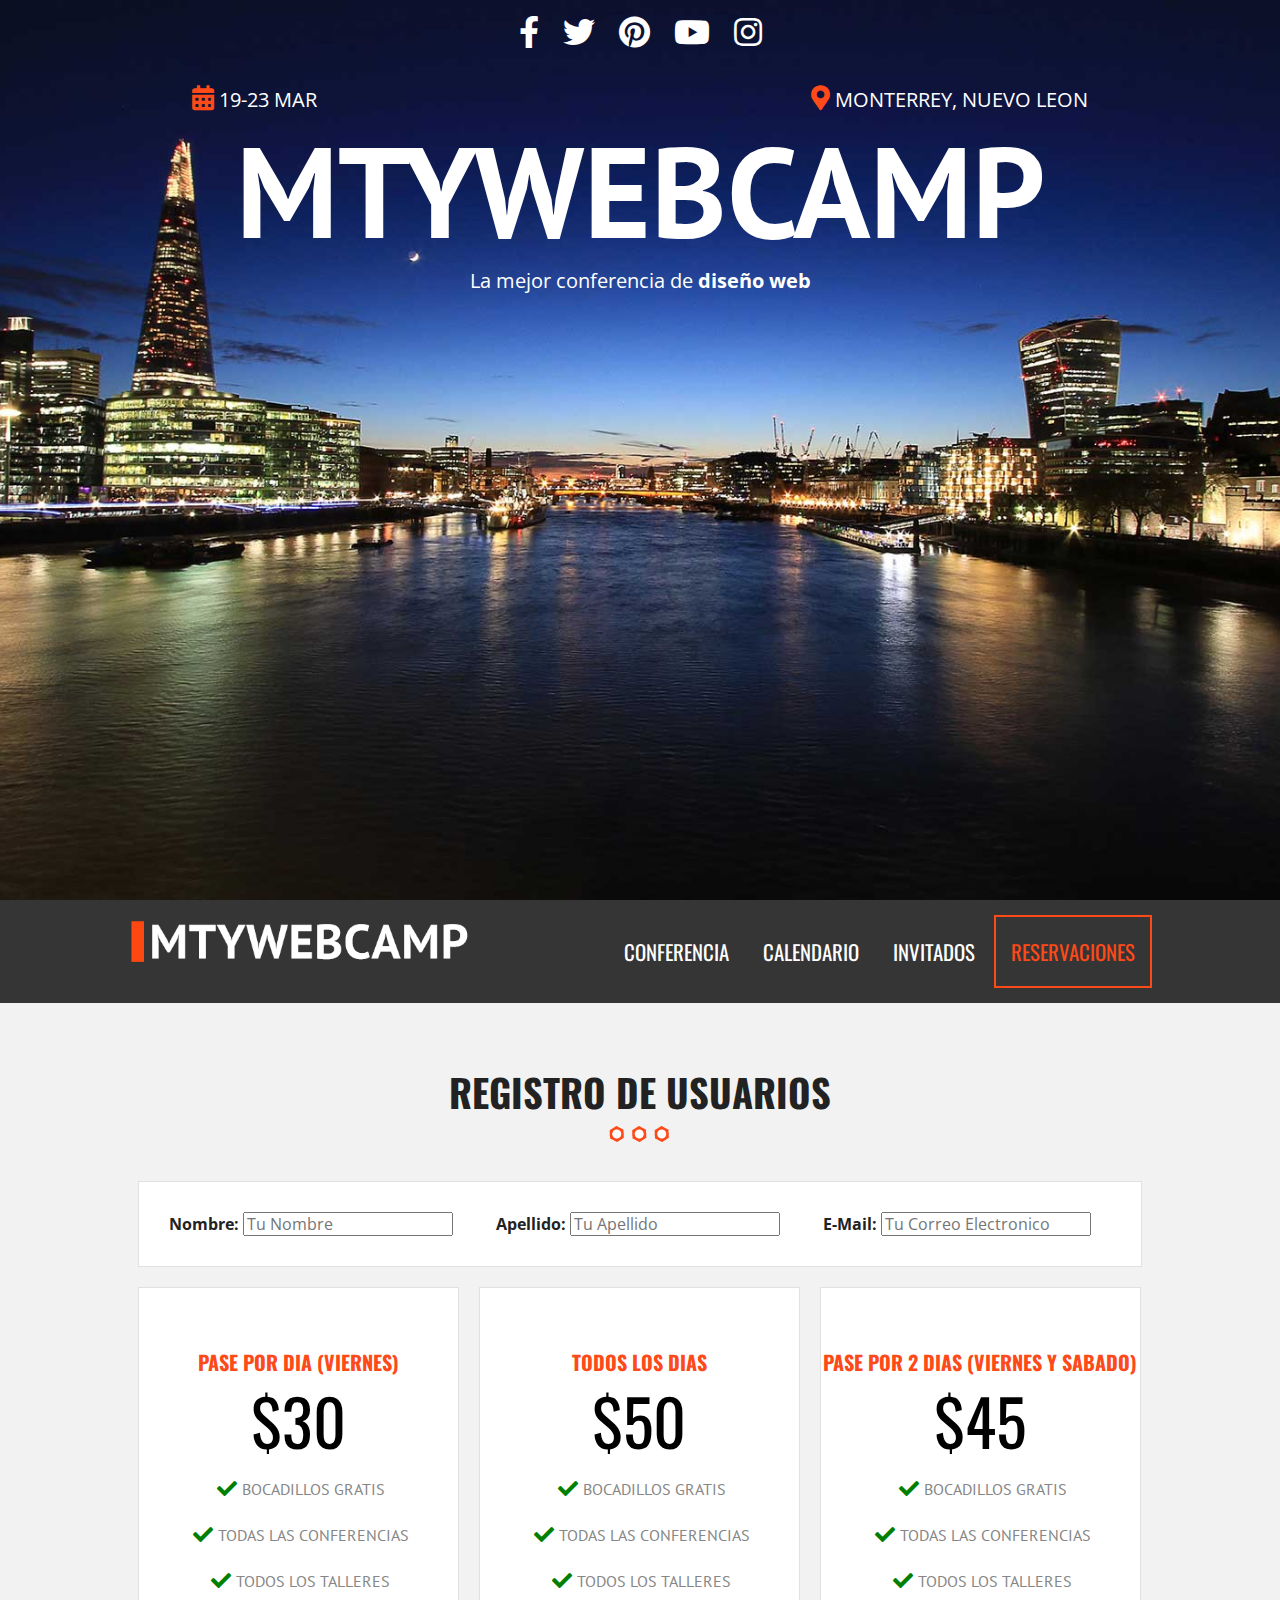
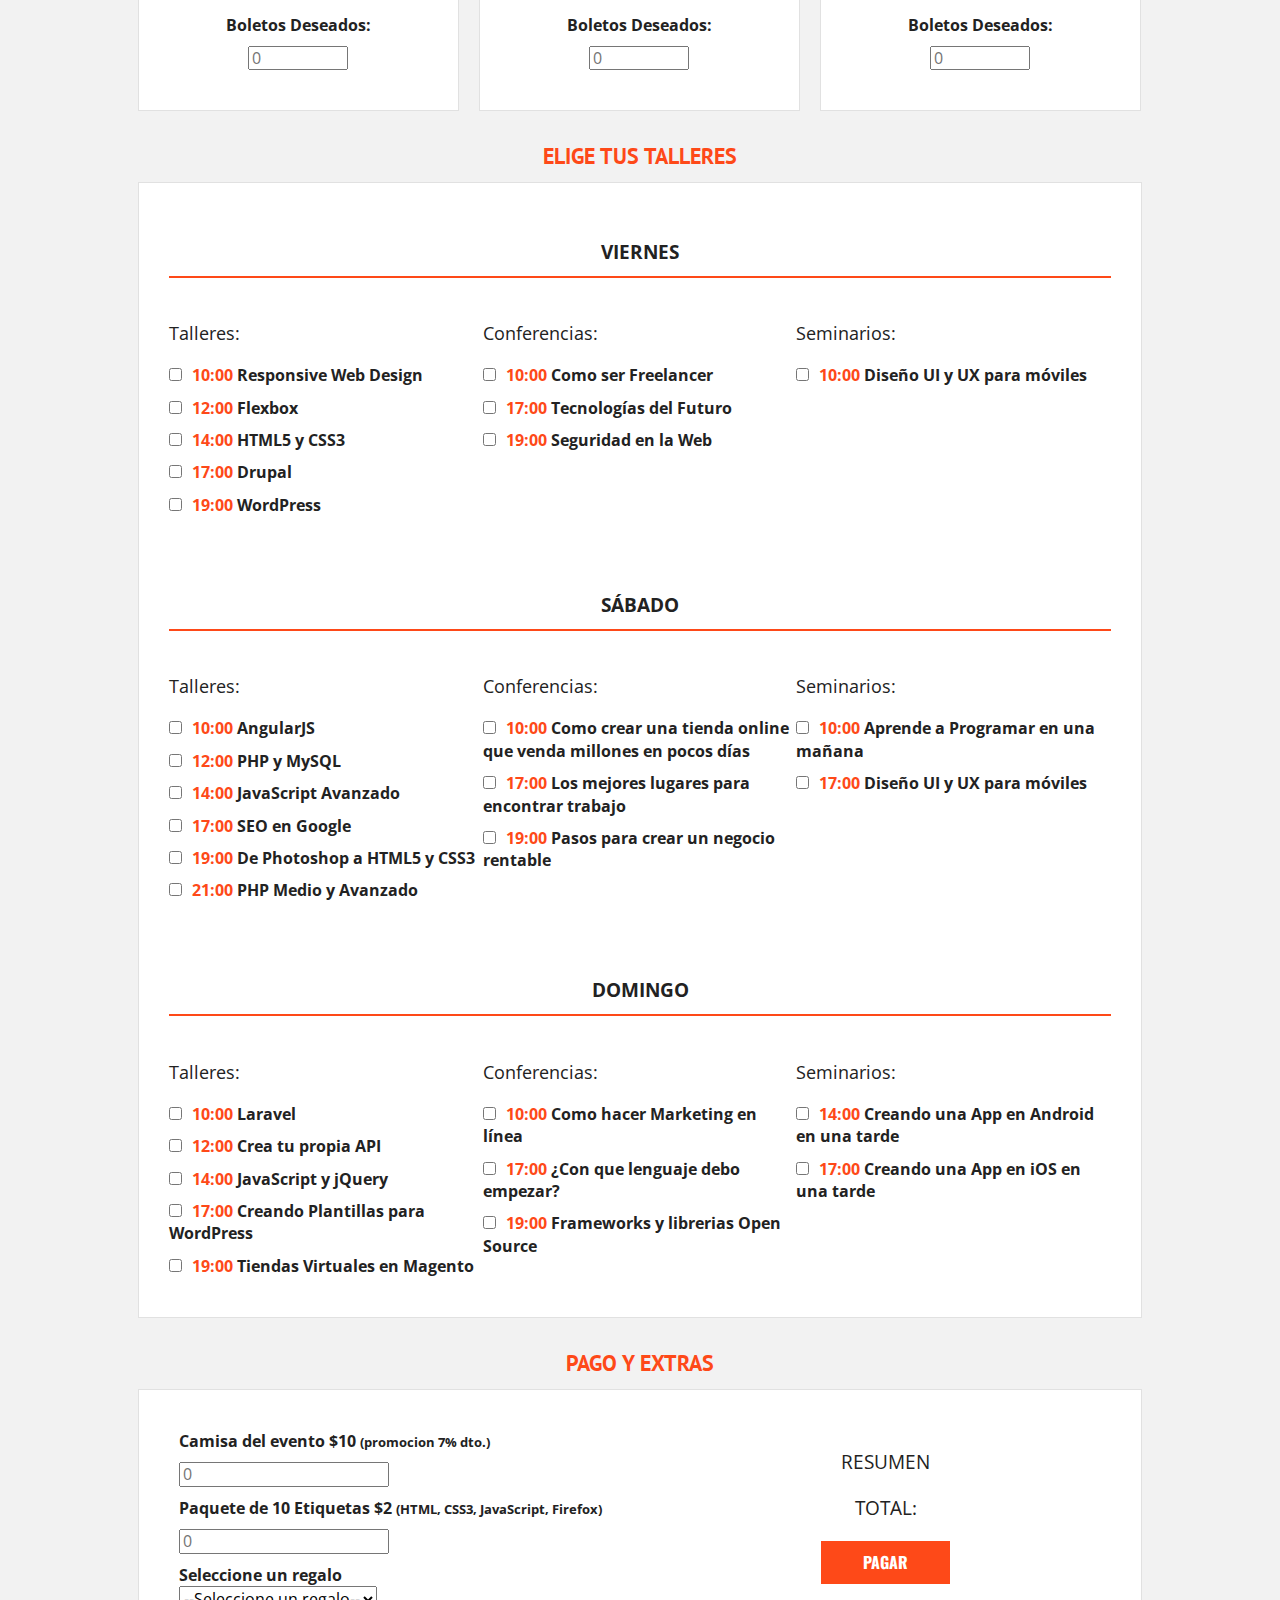
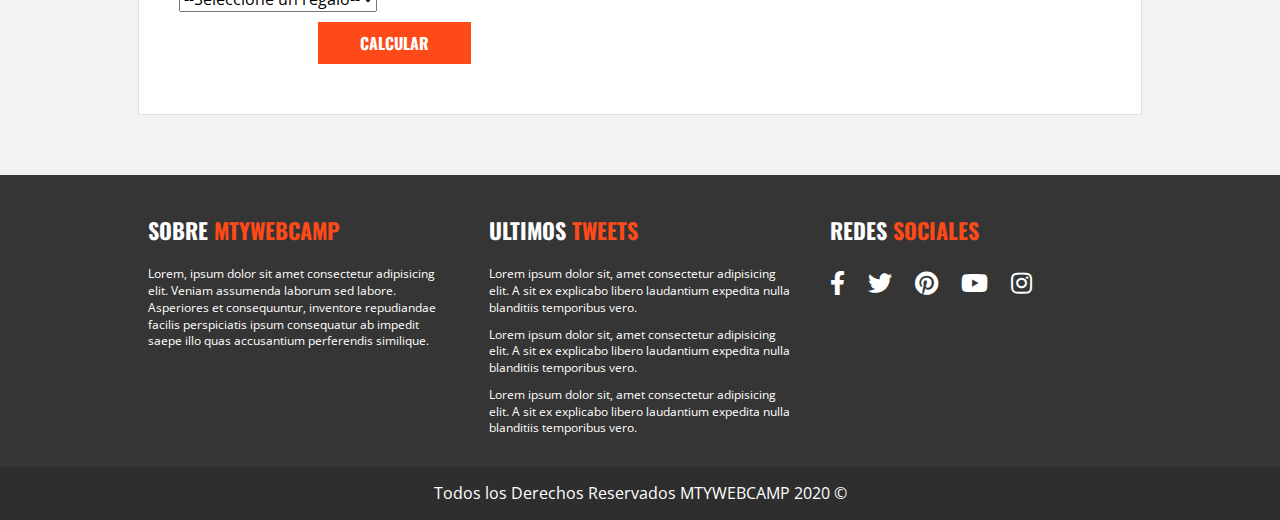
==== registro.html @ f9f2e6d6 "first commit" ====
<!DOCTYPE html>
<html class="no-js" lang="">
  <head>
    <meta charset="utf-8" />
    <title>MtyWebCamp</title>
    <meta name="description" content="" />
    <meta name="viewport" content="width=device-width, initial-scale=1" />

    <link rel="manifest" href="site.webmanifest" />
    <link rel="apple-touch-icon" href="icon.png" />
    <!-- Place favicon.ico in the root directory -->

    <link
      href="https://fonts.googleapis.com/css?family=Open+Sans|Oswald|PT+Sans&display=swap"
      rel="stylesheet"
    />
    <link rel="stylesheet" href="css/all.min.css" />
    <link rel="stylesheet" href="css/normalize.css" />
    <link rel="stylesheet" href="css/main.css" />

    <meta name="theme-color" content="#fafafa" />
  </head>

  <body>
    <!--[if IE]>
      <p class="browserupgrade">
        You are using an <strong>outdated</strong> browser. Please
        <a href="https://browsehappy.com/">upgrade your browser</a> to improve
        your experience and security.
      </p>
    <![endif]-->

    <!-- Add your site or application content here -->

    <header class="site-head">
      <div class="hero">
        <div class="contenido-head">
          <nav class="redes-sociales">
            <a href=""><i class="fab fa-facebook-f"></i></a>
            <a href=""><i class="fab fa-twitter"></i></a>
            <a href=""><i class="fab fa-pinterest"></i></a>
            <a href=""><i class="fab fa-youtube"></i></a>
            <a href=""><i class="fab fa-instagram"></i></a>
          </nav>

          <div class="info-event">
            <div class="clearfix">
              <p class="fecha"><i class="fas fa-calendar-alt"></i>19-23 Mar</p>
              <p class="ciudad">
                <i class="fas fa-map-marker-alt"></i>Monterrey, Nuevo Leon
              </p>
            </div>

            <h1 class="nombre-sitio">MtyWebCamp</h1>
            <p class="slogan">
              La mejor conferencia de <span>diseño web</span>
            </p>
          </div>
        </div>
      </div>
    </header>

    <div class="barra">
      <div class="contenedor clearfix">
        <div class="logo"><img src="img/logo.svg" alt="Logotipo" /></div>
        <div class="menu-movil">
          <span></span>
          <span></span>
          <span></span>
        </div>

        <nav class="nave-prin">
          <a href="#">Conferencia</a>
          <a href="#">Calendario</a>
          <a href="#">Invitados</a>
          <a href="registro.html">Reservaciones</a>
        </nav>
      </div>
    </div>

    <section class="seccion contenedor">
      <h2>Registro de Usuarios</h2>
      <form id="registro" class="registro">
        <div id="datos_usuario" class="registro caja clearfix">
          <div class="campo">
            <label for="nombre">Nombre:</label>
            <input
              type="text"
              id="nombre"
              name="nombre"
              placeholder="Tu Nombre"
            />
          </div>
          <div class="campo">
            <label for="apellido">Apellido:</label>
            <input
              type="text"
              id="apellido"
              name="apellido"
              placeholder="Tu Apellido"
            />
          </div>
          <div class="campo">
            <label for="email">E-Mail:</label>
            <input
              type="email"
              id="email"
              name="email"
              placeholder="Tu Correo Electronico"
            />
          </div>
        </div>

        <div id="paquetes" class="paquetes">
          <ul class="lista-precios clearfix">
            <li>
              <div class="tabla-precio">
                <h3>pase por dia (viernes)</h3>
                <p class="numero">$30</p>
                <ul>
                  <li>Bocadillos Gratis</li>
                  <li>Todas las Conferencias</li>
                  <li>todos los talleres</li>
                </ul>
                <div class="orden">
                  <label for="pase_dia">Boletos Deseados:</label>
                  <input
                    type="number"
                    min="0"
                    id="pase_dia"
                    size="3"
                    placeholder="0"
                  />
                </div>
              </div>
            </li>
            <li>
              <div class="tabla-precio">
                <h3>todos los dias</h3>
                <p class="numero">$50</p>
                <ul>
                  <li>Bocadillos Gratis</li>
                  <li>Todas las Conferencias</li>
                  <li>todos los talleres</li>
                </ul>
                <div class="orden">
                  <label for="pase_completo">Boletos Deseados:</label>
                  <input
                    type="number"
                    min="0"
                    id="pase_completo"
                    size="3"
                    placeholder="0"
                  />
                </div>
              </div>
            </li>
            <li>
              <div class="tabla-precio">
                <h3>pase por 2 dias (viernes y sabado)</h3>
                <p class="numero">$45</p>
                <ul>
                  <li>Bocadillos Gratis</li>
                  <li>Todas las Conferencias</li>
                  <li>todos los talleres</li>
                </ul>
                <div class="orden">
                  <label for="pase_dosdias">Boletos Deseados:</label>
                  <input
                    type="number"
                    min="0"
                    id="pase_dosdias"
                    size="3"
                    placeholder="0"
                  />
                </div>
              </div>
            </li>
          </ul>
        </div>
        <div id="eventos" class="eventos clearfix">
          <h3>Elige tus talleres</h3>
          <div class="caja">
            <div id="viernes" class="contenido-dia clearfix">
              <h4>Viernes</h4>
              <div>
                <p>Talleres:</p>
                <label
                  ><input
                    type="checkbox"
                    name="registro[]"
                    id="taller_01"
                    value="taller_01"
                  /><time>10:00</time> Responsive Web Design</label
                >
                <label
                  ><input
                    type="checkbox"
                    name="registro[]"
                    id="taller_02"
                    value="taller_02"
                  /><time>12:00</time> Flexbox</label
                >
                <label
                  ><input
                    type="checkbox"
                    name="registro[]"
                    id="taller_03"
                    value="taller_03"
                  /><time>14:00</time> HTML5 y CSS3</label
                >
                <label
                  ><input
                    type="checkbox"
                    name="registro[]"
                    id="taller_04"
                    value="taller_04"
                  /><time>17:00</time> Drupal</label
                >
                <label
                  ><input
                    type="checkbox"
                    name="registro[]"
                    id="taller_05"
                    value="taller_05"
                  /><time>19:00</time> WordPress</label
                >
              </div>
              <div>
                <p>Conferencias:</p>
                <label
                  ><input
                    type="checkbox"
                    name="registro[]"
                    id="conf_01"
                    value="conf_01"
                  /><time>10:00</time> Como ser Freelancer</label
                >
                <label
                  ><input
                    type="checkbox"
                    name="registro[]"
                    id="conf_02"
                    value="conf_02"
                  /><time>17:00</time> Tecnologías del Futuro</label
                >
                <label
                  ><input
                    type="checkbox"
                    name="registro[]"
                    id="conf_03"
                    value="conf_03"
                  /><time>19:00</time> Seguridad en la Web</label
                >
              </div>
              <div>
                <p>Seminarios:</p>
                <label
                  ><input
                    type="checkbox"
                    name="registro[]"
                    id="sem_01"
                    value="sem_01"
                  /><time>10:00</time> Diseño UI y UX para móviles</label
                >
              </div>
            </div>
            <!--#viernes-->
            <div id="sabado" class="contenido-dia clearfix">
              <h4>Sábado</h4>
              <div>
                <p>Talleres:</p>
                <label
                  ><input
                    type="checkbox"
                    name="registro[]"
                    id="taller_06"
                    value="taller_06"
                  /><time>10:00</time> AngularJS</label
                >
                <label
                  ><input
                    type="checkbox"
                    name="registro[]"
                    id="taller_07"
                    value="taller_07"
                  /><time>12:00</time> PHP y MySQL</label
                >
                <label
                  ><input
                    type="checkbox"
                    name="registro[]"
                    id="taller_08"
                    value="taller_08"
                  /><time>14:00</time> JavaScript Avanzado</label
                >
                <label
                  ><input
                    type="checkbox"
                    name="registro[]"
                    id="taller_09"
                    value="taller_09"
                  /><time>17:00</time> SEO en Google</label
                >
                <label
                  ><input
                    type="checkbox"
                    name="registro[]"
                    id="taller_10"
                    value="taller_10"
                  /><time>19:00</time> De Photoshop a HTML5 y CSS3</label
                >
                <label
                  ><input
                    type="checkbox"
                    name="registro[]"
                    id="taller_11"
                    value="taller_11"
                  /><time>21:00</time> PHP Medio y Avanzado</label
                >
              </div>
              <div>
                <p>Conferencias:</p>
                <label
                  ><input
                    type="checkbox"
                    name="registro[]"
                    id="conf_04"
                    value="conf_04"
                  /><time>10:00</time> Como crear una tienda online que venda
                  millones en pocos días</label
                >
                <label
                  ><input
                    type="checkbox"
                    name="registro[]"
                    id="conf_05"
                    value="conf_05"
                  /><time>17:00</time> Los mejores lugares para encontrar
                  trabajo</label
                >
                <label
                  ><input
                    type="checkbox"
                    name="registro[]"
                    id="conf_06"
                    value="conf_06"
                  /><time>19:00</time> Pasos para crear un negocio
                  rentable</label
                >
              </div>
              <div>
                <p>Seminarios:</p>
                <label
                  ><input
                    type="checkbox"
                    name="registro[]"
                    id="sem_02"
                    value="sem_02"
                  /><time>10:00</time> Aprende a Programar en una mañana</label
                >
                <label
                  ><input
                    type="checkbox"
                    name="registro[]"
                    id="sem_03"
                    value="sem_03"
                  /><time>17:00</time> Diseño UI y UX para móviles</label
                >
              </div>
            </div>
            <!--#sabado-->
            <div id="domingo" class="contenido-dia clearfix">
              <h4>Domingo</h4>
              <div>
                <p>Talleres:</p>
                <label
                  ><input
                    type="checkbox"
                    name="registro[]"
                    id="taller_12"
                    value="taller_12"
                  /><time>10:00</time> Laravel</label
                >
                <label
                  ><input
                    type="checkbox"
                    name="registro[]"
                    id="taller_13"
                    value="taller_13"
                  /><time>12:00</time> Crea tu propia API</label
                >
                <label
                  ><input
                    type="checkbox"
                    name="registro[]"
                    id="taller_14"
                    value="taller_14"
                  /><time>14:00</time> JavaScript y jQuery</label
                >
                <label
                  ><input
                    type="checkbox"
                    name="registro[]"
                    id="taller_15"
                    value="taller_15"
                  /><time>17:00</time> Creando Plantillas para WordPress</label
                >
                <label
                  ><input
                    type="checkbox"
                    name="registro[]"
                    id="taller_16"
                    value="taller_16"
                  /><time>19:00</time> Tiendas Virtuales en Magento</label
                >
              </div>
              <div>
                <p>Conferencias:</p>
                <label
                  ><input
                    type="checkbox"
                    name="registro[]"
                    id="conf_07"
                    value="conf_07"
                  /><time>10:00</time> Como hacer Marketing en línea</label
                >
                <label
                  ><input
                    type="checkbox"
                    name="registro[]"
                    id="conf_08"
                    value="conf_08"
                  /><time>17:00</time> ¿Con que lenguaje debo empezar?</label
                >
                <label
                  ><input
                    type="checkbox"
                    name="registro[]"
                    id="conf_09"
                    value="conf_09"
                  /><time>19:00</time> Frameworks y librerias Open Source</label
                >
              </div>
              <div>
                <p>Seminarios:</p>
                <label
                  ><input
                    type="checkbox"
                    name="registro[]"
                    id="sem_04"
                    value="sem_04"
                  /><time>14:00</time> Creando una App en Android en una
                  tarde</label
                >
                <label
                  ><input
                    type="checkbox"
                    name="registro[]"
                    id="sem_05"
                    value="sem_05"
                  /><time>17:00</time> Creando una App en iOS en una
                  tarde</label
                >
              </div>
            </div>
            <!--#domingo-->
          </div>
          <!--.caja-->
        </div>
        <!--#eventos-->

        <div class="resumen clearfix" id="resumen">
          <h3>Pago y Extras</h3>
          <div class="caja clearfix">
            <div class="extras">
              <div class="orden">
                <label for="camisa_evento">
                  Camisa del evento $10 <small>(promocion 7% dto.)</small>
                </label>
                <input
                  type="number"
                  min="0"
                  id="camisa_evento"
                  size="3"
                  placeholder="0"
                />
              </div>
              <div class="orden">
                <label for="etiquetas">
                  Paquete de 10 Etiquetas $2
                  <small>(HTML, CSS3, JavaScript, Firefox)</small>
                </label>
                <input
                  type="number"
                  min="0"
                  id="etiquetas"
                  size="3"
                  placeholder="0"
                />
              </div>
              <div class="orden">
                <label for="regalo">
                  Seleccione un regalo
                </label>
                <br />
                <select id="regalo" required>
                  <option value="" disabled="" selected=""
                    >--Seleccione un regalo--</option
                  >
                  <option value="eti">Etiquetas</option>
                  <option value="pul">Pulsera</option>
                  <option value="plu">Plumas</option>
                </select>
              </div>

              <input
                type="submit"
                id="calcular"
                class="boton"
                value="Calcular"
              />
            </div>

            <div class="total">
              <p>Resumen</p>
              <div id="lista-productos"></div>

              <p>Total:</p>
              <div id="suma-total"></div>

              <input
                type="submit"
                id="btnRegistro"
                class="boton"
                value="Pagar"
              />
            </div>
          </div>
        </div>
      </form>
    </section>

    <footer class="site-foot">
      <div class="contenedor clearfix">
        <div class="foot-info">
          <h3>Sobre <span>MtyWebCamp</span></h3>
          <p>
            Lorem, ipsum dolor sit amet consectetur adipisicing elit. Veniam
            assumenda laborum sed labore. Asperiores et consequuntur, inventore
            repudiandae facilis perspiciatis ipsum consequatur ab impedit saepe
            illo quas accusantium perferendis similique.
          </p>
        </div>
        <div class="ultimos-tweets">
          <h3>ultimos <span>tweets</span></h3>
          <ul>
            <li>
              Lorem ipsum dolor sit, amet consectetur adipisicing elit. A sit ex
              explicabo libero laudantium expedita nulla blanditiis temporibus
              vero.
            </li>
            <li>
              Lorem ipsum dolor sit, amet consectetur adipisicing elit. A sit ex
              explicabo libero laudantium expedita nulla blanditiis temporibus
              vero.
            </li>
            <li>
              Lorem ipsum dolor sit, amet consectetur adipisicing elit. A sit ex
              explicabo libero laudantium expedita nulla blanditiis temporibus
              vero.
            </li>
          </ul>
        </div>
        <div class="menu">
          <h3>redes <span>sociales</span></h3>
          <nav class="redes-sociales">
            <a href=""><i class="fab fa-facebook-f"></i></a>
            <a href=""><i class="fab fa-twitter"></i></a>
            <a href=""><i class="fab fa-pinterest"></i></a>
            <a href=""><i class="fab fa-youtube"></i></a>
            <a href=""><i class="fab fa-instagram"></i></a>
          </nav>
        </div>
      </div>
      <p class="copy">Todos los Derechos Reservados MTYWEBCAMP 2020 &copy;</p>
    </footer>

    <script src="js/vendor/modernizr-3.8.0.min.js"></script>
    <script
      src="https://code.jquery.com/jquery-3.4.1.min.js"
      integrity="sha256-CSXorXvZcTkaix6Yvo6HppcZGetbYMGWSFlBw8HfCJo="
      crossorigin="anonymous"
    ></script>
    <script>
      window.jQuery ||
        document.write(
          '<script src="js/vendor/jquery-3.4.1.min.js"><\/script>'
        );
    </script>
    <script src="js/plugins.js"></script>
    <script src="js/main.js"></script>

    <!-- Google Analytics: change UA-XXXXX-Y to be your site's ID. -->
    <script>
      window.ga = function() {
        ga.q.push(arguments);
      };
      ga.q = [];
      ga.l = +new Date();
      ga("create", "UA-XXXXX-Y", "auto");
      ga("set", "transport", "beacon");
      ga("send", "pageview");
    </script>
    <script src="https://www.google-analytics.com/analytics.js" async></script>
  </body>
</html>
---- css/main.css ----
/*! HTML5 Boilerplate v7.3.0 | MIT License | https://html5boilerplate.com/ */

/* main.css 2.0.0 | MIT License | https://github.com/h5bp/main.css#readme */
/*
 * What follows is the result of much research on cross-browser styling.
 * Credit left inline and big thanks to Nicolas Gallagher, Jonathan Neal,
 * Kroc Camen, and the H5BP dev community and team.
 */

/* ==========================================================================
   Base styles: opinionated defaults
   ========================================================================== */

html {
  color: #222;
  font-size: 1em;
  line-height: 1.4;
}

/*
 * Remove text-shadow in selection highlight:
 * https://twitter.com/miketaylr/status/12228805301
 *
 * Vendor-prefixed and regular ::selection selectors cannot be combined:
 * https://stackoverflow.com/a/16982510/7133471
 *
 * Customize the background color to match your design.
 */

::-moz-selection {
  background: #b3d4fc;
  text-shadow: none;
}

::selection {
  background: #b3d4fc;
  text-shadow: none;
}

/*
 * A better looking default horizontal rule
 */

hr {
  display: block;
  height: 1px;
  border: 0;
  border-top: 1px solid #ccc;
  margin: 1em 0;
  padding: 0;
}

/*
 * Remove the gap between audio, canvas, iframes,
 * images, videos and the bottom of their containers:
 * https://github.com/h5bp/html5-boilerplate/issues/440
 */

audio,
canvas,
iframe,
img,
svg,
video {
  vertical-align: middle;
}

/*
 * Remove default fieldset styles.
 */

fieldset {
  border: 0;
  margin: 0;
  padding: 0;
}

/*
 * Allow only vertical resizing of textareas.
 */

textarea {
  resize: vertical;
}

/* ==========================================================================
   Browser Upgrade Prompt
   ========================================================================== */

.browserupgrade {
  margin: 0.2em 0;
  background: #ccc;
  color: #000;
  padding: 0.2em 0;
}

/* ==========================================================================
   Author's custom styles
   ========================================================================== */

html {
  box-sizing: border-box;
}
*,
*:before,
*:after {
  box-sizing: inherit;
}

body {
  background-color: #f2f2f2;
  font-family: "Open Sans", sans-serif;
}

h2 {
  font-family: "Oswald", sans-serif;
  font-size: 2.4em;
  text-transform: uppercase;
  text-align: center;
}

h2::after {
  content: "";
  margin: 0 auto;
  background-image: url(../img/separador.png);
  height: 30px;
  width: 100px;
  display: block;
}

h3 {
  font-size: 22px;
  color: #fe4918;
  font-family: "PT Sans", sans-serif;
  margin: 0;
}

ul {
  margin: 0;
  padding: 0;
  list-style: none;
}

.boton {
  background-color: #fe4918;
  padding: 10px 40px;
  color: white;
  text-decoration: none;
  text-transform: uppercase;
  font-weight: bold;
  font-family: "Oswald", sans-serif;
  margin-top: 10px;
  display: inline-block;
  transition: background-color 0.3s ease;
  border: 2px solid #fe4918;
}

.boton.hollow,
.boton.hollow:hover {
  background-color: white;
  color: #fe4918;
}

.boton.transparente {
  background-color: transparent;
  border-color: white;
}

.boton:hover {
  background-color: #e33000;
}

.float-right {
  float: right;
}

img {
  max-width: 100%;
}

@media (min-width: 1250px) {
  video {
    max-width: 100%;
  }
}

.contenedor {
  width: 98%;
  margin: 0 auto;
}

@media (min-width: 480px) {
  .contenedor {
    width: 95%;
  }
}

@media (min-width: 768px) {
  .contenedor {
    width: 90%;
  }
}

@media (min-width: 992px) {
  .contenedor {
    width: 80%;
  }
}

.seccion {
  padding: 30px 0;
}

.seccion p {
  font-size: 18px;
  text-align: center;
}

/*Header*/

.hero {
  background-image: url(../img/encabezado.jpg);
  height: 100vh;
  background-size: cover;
  background-position: center center;
}

.contenido-head {
  padding-top: 15px;
}

@media (min-width: 768px) {
  .contenido-head {
    padding-top: 10px;
  }
}

.redes-sociales {
  text-align: center;
  padding-bottom: 15px;
}

@media (min-width: 768px) {
  .redes-sociales {
    padding-bottom: 0;
  }
}

.redes-sociales a {
  color: white;
  font-size: 2em;
  margin-right: 20px;
}

.redes-sociales a:last-of-type {
  margin-right: 0px;
}

.info-event {
  text-align: center;
  color: white;
  margin-left: 5px;
  margin-right: 5px;
}

@media (min-width: 768px) {
  .info-event {
    width: 70%;
    margin: 0 auto;
    margin-top: 30px;
  }
}

.info-event p {
  margin: 0;
  display: inline;
  font-size: 20px;
  text-transform: uppercase;
}

.info-event p i {
  color: #fe4918;
  font-size: 25px;
  padding-right: 5px;
}

@media (max-width: 768px) {
  .info-event p {
    font-size: 15px;
  }

  .info-event p i {
    font-size: 20px;
  }
}

.fecha {
  float: left;
}

.ciudad {
  float: right;
  text-align: right;
}

.nombre-sitio {
  font-size: 10vw;
  font-family: "PT Sans", sans-serif;
  text-transform: uppercase;
  line-height: 1.2;
}

@media (min-width: 768px) {
  .nombre-sitio {
    margin: 0;
  }
}

.slogan {
  text-transform: none !important;
}

.slogan span {
  font-weight: bold;
}

/*Barra*/

.barra {
  background-color: #353535;
  padding: 15px 0;
}

.logo {
  width: 80%;
  float: left;
}

@media (min-width: 768px) {
  .logo {
    width: 33.3%;
  }
}

.nave-prin {
  display: none;
}

.nave-prin a {
  font-family: "Oswald", sans-serif;
  color: white;
  font-size: 1.3em;
  text-transform: uppercase;
  text-decoration: none;
  transition: background-color 0.3s ease;
}

@media (max-width: 768px) {
  .nave-prin a {
    width: 100%;
    display: block;
    text-align: center;
  }
}

.nave-prin a:hover {
  background-color: #fe4918;
}

.nave-prin a:last-of-type {
  border: 2px solid #fe4918;
  color: #fe4918;
}

.nave-prin a:last-of-type:hover {
  background-color: white;
}

@media (min-width: 768px) {
  .nave-prin a {
    display: inline-block;
    padding: 20px 15px;
  }
}

@media (min-width: 768px) {
  .nave-prin {
    width: 66.6%;
    float: right;
    text-align: right;
    display: block;
  }
}

.menu-movil {
  width: 60px;
  display: block;
  float: right;
  text-align: right;
  margin-top: 12px;
}

.menu-movil:hover {
  cursor: pointer;
}

@media (min-width: 768px) {
  .menu-movil {
    display: none;
  }
}

.menu-movil span {
  height: 8px;
  margin-bottom: 6px;
  background-color: white;
  display: block;
}

/*Programa*/

.programa {
  position: relative;
}

.contenedor-video {
  max-width: 100%;
  overflow-x: hidden;
}

.contenido-prog {
  position: absolute;
  top: 0;
  left: 0;
  height: 100%;
  width: 100%;
}

.prog-event {
  background-color: rgba(255, 255, 255, 0.8);
  padding: 15px;
  margin-top: 20px;
}

@media (min-width: 768px) {
  .prog-event {
    width: 60%;
  }
}

@media (min-width: 992px) {
  .prog-event {
    width: 40%;
  }
}

.menu-prog {
  width: 100%;
  border-bottom: 1px solid #fe4918;
  padding-bottom: 10px;
}

@media (min-width: 768px) {
  .menu-prog {
    display: table;
  }
}

.menu-prog a {
  display: block;
  text-align: center;
  color: black;
  text-decoration: none;
  font-family: "Oswald", sans-serif;
  margin-bottom: 10px;
  font-size: 1.2em;
}

@media (min-width: 768px) {
  .menu-prog a {
    display: table-cell;
  }
}

.menu-prog a i,
.detalle-event p i {
  color: #fe4918;
  padding-right: 5px;
  font-size: 18px;
}

.detalle-event {
  margin-top: 20px;
  border-bottom: 1px solid black;
  padding: 0 15px;
}

.detalle-event:last-of-type {
  border-bottom: none;
}

.detalle-event p {
  margin-bottom: 15px;
  font-size: 18px;
}

/*Invitados*/

.lista-invi li {
  padding: 10px;
  float: left;
}

@media (min-width: 480px) {
  .lista-invi li {
    width: 50%;
  }
}

@media (min-width: 768px) {
  .lista-invi li {
    width: 33.3%;
  }
}

.invi {
  position: relative;
  overflow: hidden;
}

.invi img {
  filter: gray;
  -webkit-filter: grayscale(1);
  -webkit-transition: all 0.5s ease-in-out;
}

.invi img:hover {
  -webkit-filter: none;
  -webkit-transform: scale(1.1);
}

.invi p {
  position: absolute;
  bottom: 0;
  left: 0;
  padding: 15px 10px;
  margin: 0;
  background-color: rgba(0, 0, 0, 0.55);
  width: 100%;
  text-align: left;
  text-transform: uppercase;
  font-family: "Oswald", sans-serif;
  font-size: 20px;
  color: #fe4918;
  transition: all 0.5s ease-in-out;
}

.invi:hover p {
  bottom: -80px;
  opacity: 0;
}

/*Contador*/

.parallax::before {
  width: 100%;
  height: 100%;
  position: absolute;
  top: 0;
  left: 0;
  background: repeat;
  background-size: cover;
  background-position: center center;
  background-attachment: fixed;
  -webkit-filter: brightness(0.8);
  filter: brightness(0.8);
}

.contador {
  position: relative;
  height: auto;
}

.contador::before {
  background-image: url(../img/bg-resumen.jpg);
  content: "";
}

.resumen-event {
  position: relative;
  padding: 120px 0;
}

.resumen-event li {
  width: 50%;
  float: left;
  text-align: center;
  color: white;
  text-transform: uppercase;
  font-family: "Oswald", sans-serif;
  font-size: 24pz;
}

@media (min-width: 768px) {
  .resumen-event li {
    width: 25%;
  }
}

.numero {
  font-size: 4em !important;
  display: block;
  margin: 0 0 10px 0;
  color: #fe4918;
  font-family: "Oswald", sans-serif;
}

/*Precios*/

.lista-precios > li {
  padding: 10px;
}

@media (min-width: 768px) {
  .lista-precios > li {
    float: left;
    width: 33.3%;
  }
}

.tabla-precio {
  border: 1px solid #e1e1e1;
  background-color: white;
  padding: 40px 0;
  text-align: center;
  transition: all 0.3s ease;
}

.tabla-precio:hover {
  transform: scale(1.1);
  border-color: #fe4918;
  box-shadow: 0px 0px 50px #666;
}

.tabla-precio ul li {
  font-family: "PT Sans", sans-serif;
  font-size: 16px;
  margin-bottom: 20px;
  text-transform: uppercase;
  color: #868686;
  line-height: 26px;
}

.tabla-precio ul li:before {
  font-family: "Font Awesome 5 Free";
  font-weight: 900;
  display: inline-block;
  vertical-align: top;
  padding: 0 5px;
  font-size: 20px;
  color: green;
  -webkit-font-smoothing: antialiased;
  content: "\f00c";
}

.tabla-precio h3 {
  font-family: "Oswald", sans-serif;
  font-size: 20px;
  text-transform: uppercase;
}

.tabla-precio p.numero {
  color: black;
  margin-top: 20px 0;
}

/*Mapa*/

.mapa {
  height: 380px;
  background-color: #fe4918;
}

/*Testimoniales*/

.testimoniales {
  padding-bottom: 20px;
}

.testimonial {
  padding: 5px;
}

@media (min-width: 768px) {
  .testimonial {
    float: left;
    width: 33.3%;
  }
}

blockquote {
  background-color: white;
  border: 1px solid #e1e1e1;
  position: relative;
  margin: 0 0 10px 0;
  padding-bottom: 20px;
}

blockquote p {
  text-align: justify !important;
  font-size: 16px !important;
  font-family: "PT Sans", sans-serif;
  padding: 0 20px 0 65px;
}

blockquote p::before {
  content: "\201c";
  position: absolute;
  left: 13px;
  top: 3px;
  font-size: 8rem;
  margin: 0;
  padding: 0;
  color: #fe4918;
  line-height: 1;
}

.info-testimonial {
  padding: 0;
}

.info-testimonial img {
  float: left;
  width: 20%;
  border-radius: 50%;
  margin-left: 20px;
}

.info-testimonial cite {
  text-align: left;
  color: #fe4918;
  text-transform: uppercase;
  font-size: 12px;
  padding-top: 20px;
  width: 66.6%;
  float: right;
  font-weight: bold;
  font-style: normal;
}

.info-testimonial cite span {
  color: black;
  display: block;
  text-transform: none;
  margin-top: 3px;
}

/*Newsletter*/

.news {
  position: relative;
  height: auto;
}

.news::before {
  background-image: url(../img/bg-newsletter.jpg);
  content: "";
}

.contenido {
  padding: 100px 0;
  color: white;
  text-align: center;
  position: relative;
}

.contenido p {
  font-size: 1.2em;
  text-transform: lowercase;
}

.contenido h3 {
  color: white;
  text-transform: uppercase;
  font-size: 7vw;
  font-family: "PT Sans", sans-serif;
}

/*Cuenta Regresiva*/

.cuenta-reg ul li {
  text-transform: uppercase;
  font-family: "Oswald", sans-serif;
  font-size: 16px;
  text-align: center;
}

@media (min-width: 768px) {
  .cuenta-reg ul li {
    width: 25%;
    float: left;
  }
}

/**/

.site-foot {
  background-color: #353535;
  padding-top: 40px;
  margin-top: 20px;
}

footer .contenedor > div {
  color: white;
  padding: 0px 20px;
  font-size: 12px;
}

@media (min-width: 768px) {
  footer .contenedor > div {
    width: 33.3%;
    float: left;
  }
}

footer h3 {
  color: white;
  text-transform: uppercase;
  font-family: "Oswald", sans-serif;
  margin-bottom: 20px;
}

footer h3 span {
  color: #fe4918;
}

footer .ultimos-tweets li {
  margin-bottom: 10px;
}

footer nav.redes-sociales {
  text-align: left;
}

.copy {
  background-color: #2e2e2e;
  color: white;
  padding: 15px 0;
  margin: 20px 0 0 0;
  text-align: center;
}

/*Paginas Internas*/
/*Registro*/

.registro h3 {
  text-align: center;
  text-transform: uppercase;
  margin: 20px 0 0 0;
}

.registro label {
  margin-bottom: 5px;
  font-weight: bold;
}

h4 {
  text-align: center;
  text-transform: uppercase;
  border-bottom: 2px solid #fe4918;
  padding-bottom: 10px;
  font-size: 1.2em;
}

.caja {
  background-color: white;
  border: 1px solid #e1e1e1;
  padding: 10px;
  margin: 10px;
}

.campo {
  padding: 20px;
}

@media (min-width: 768px) {
  .campo {
    float: left;
    width: 33.3%;
  }
}

.tabla-precio:hover {
  transform: none;
  box-shadow: none;
}

.tabla-precio input {
  clear: both;
  width: 100px;
  margin: 10px auto 0 auto;
  display: block;
}

.contenido-dia {
  padding: 20px;
  /*display: none;*/
}

@media (min-width: 768px) {
  .contenido-dia > div {
    float: left;
    width: 33.3%;
  }
}

.contenido-dia > div p {
  text-align: left;
}

.contenido-dia > div label {
  display: block;
  margin-bottom: 10px;
}

.contenido-dia > div input {
  margin-right: 10px;
}

.contenido-dia > div label time {
  color: #fe4918;
  font-weight: bold;
}

/*Resumen de Registro*/

div.resumen p {
  font-size: 1.2em;
  text-transform: uppercase;
}

div.resumen div.extras {
  float: left;
  width: 50%;
  padding: 30px;
}

div.extras div.orden {
  text-align: left;
  margin-bottom: 10px;
}

div.extras div.orden input {
  margin: 10px 0 0 0;
}

div.resumen .total {
  float: right;
  width: 50%;
  padding: 30px;
}

div.resumen input  {
  display: block;
  margin: 10px auto;
}

/* ==========================================================================
   Helper classes
   ========================================================================== */

/*
 * Hide visually and from screen readers
 */

.hidden {
  display: none !important;
}

/*
* Hide only visually, but have it available for screen readers:
* https://snook.ca/archives/html_and_css/hiding-content-for-accessibility
*
* 1. For long content, line feeds are not interpreted as spaces and small width
*    causes content to wrap 1 word per line:
*    https://medium.com/@jessebeach/beware-smushed-off-screen-accessible-text-5952a4c2cbfe
*/

.sr-only {
  border: 0;
  clip: rect(0, 0, 0, 0);
  height: 1px;
  margin: -1px;
  overflow: hidden;
  padding: 0;
  position: absolute;
  white-space: nowrap;
  width: 1px;
  /* 1 */
}

/*
* Extends the .sr-only class to allow the element
* to be focusable when navigated to via the keyboard:
* https://www.drupal.org/node/897638
*/

.sr-only.focusable:active,
.sr-only.focusable:focus {
  clip: auto;
  height: auto;
  margin: 0;
  overflow: visible;
  position: static;
  white-space: inherit;
  width: auto;
}

/*
* Hide visually and from screen readers, but maintain layout
*/

.invisible {
  visibility: hidden;
}

/*
* Clearfix: contain floats
*
* For modern browsers
* 1. The space content is one way to avoid an Opera bug when the
*    `contenteditable` attribute is included anywhere else in the document.
*    Otherwise it causes space to appear at the top and bottom of elements
*    that receive the `clearfix` class.
* 2. The use of `table` rather than `block` is only necessary if using
*    `:before` to contain the top-margins of child elements.
*/

.clearfix:before,
.clearfix:after {
  content: " ";
  /* 1 */
  display: table;
  /* 2 */
}

.clearfix:after {
  clear: both;
}

/* ==========================================================================
   EXAMPLE Media Queries for Responsive Design.
   These examples override the primary ('mobile first') styles.
   Modify as content requires.
   ========================================================================== */

@media only screen and (min-width: 35em) {
  /* Style adjustments for viewports that meet the condition */
}

@media print,
  (-webkit-min-device-pixel-ratio: 1.25),
  (min-resolution: 1.25dppx),
  (min-resolution: 120dpi) {
  /* Style adjustments for high resolution devices */
}

/* ==========================================================================
   Print styles.
   Inlined to avoid the additional HTTP request:
   https://www.phpied.com/delay-loading-your-print-css/
   ========================================================================== */

@media print {
  *,
  *:before,
  *:after {
    background: transparent !important;
    color: #000 !important;
    /* Black prints faster */
    box-shadow: none !important;
    text-shadow: none !important;
  }
  a,
  a:visited {
    text-decoration: underline;
  }
  a[href]:after {
    content: " (" attr(href) ")";
  }
  abbr[title]:after {
    content: " (" attr(title) ")";
  }
  /*
     * Don't show links that are fragment identifiers,
     * or use the `javascript:` pseudo protocol
     */
  a[href^="#"]:after,
  a[href^="javascript:"]:after {
    content: "";
  }
  pre {
    white-space: pre-wrap !important;
  }
  pre,
  blockquote {
    border: 1px solid #999;
    page-break-inside: avoid;
  }
  /*
     * Printing Tables:
     * https://web.archive.org/web/20180815150934/http://css-discuss.incutio.com/wiki/Printing_Tables
     */
  thead {
    display: table-header-group;
  }
  tr,
  img {
    page-break-inside: avoid;
  }
  p,
  h2,
  h3 {
    orphans: 3;
    widows: 3;
  }
  h2,
  h3 {
    page-break-after: avoid;
  }
}
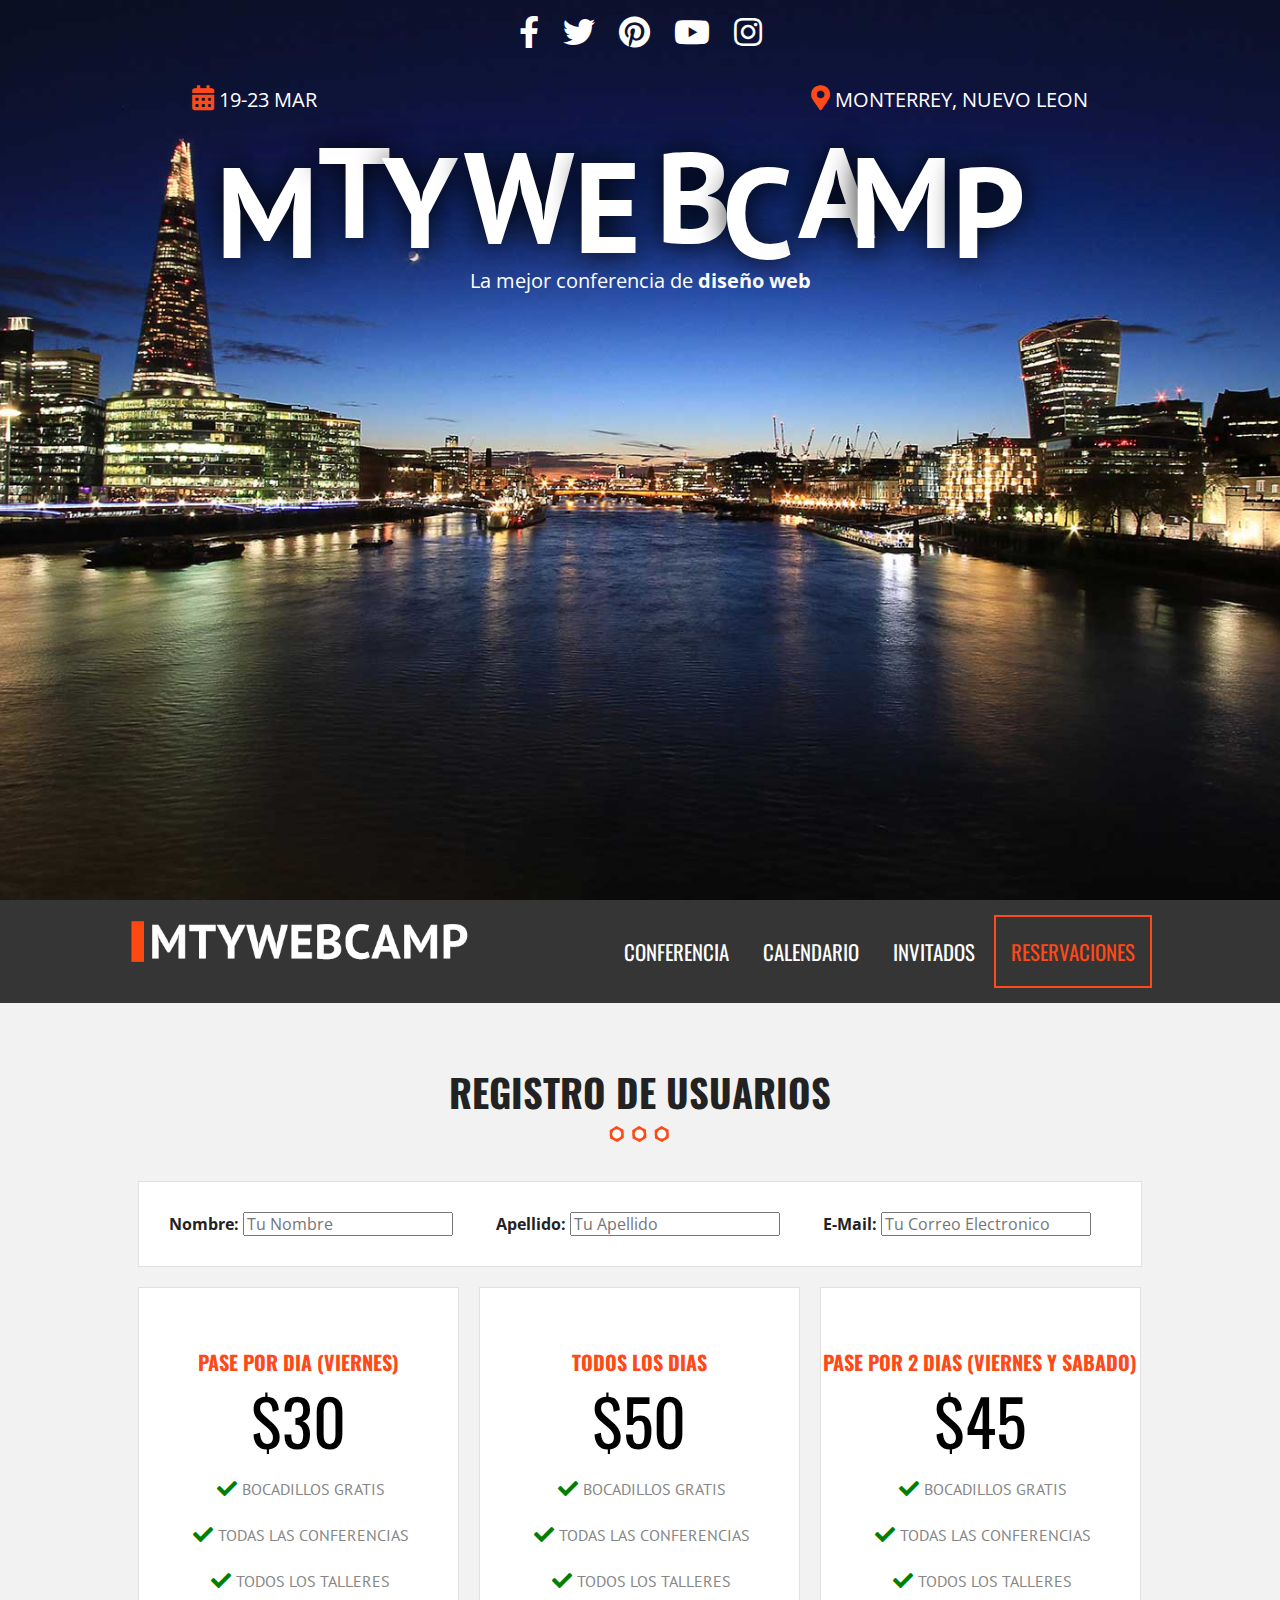
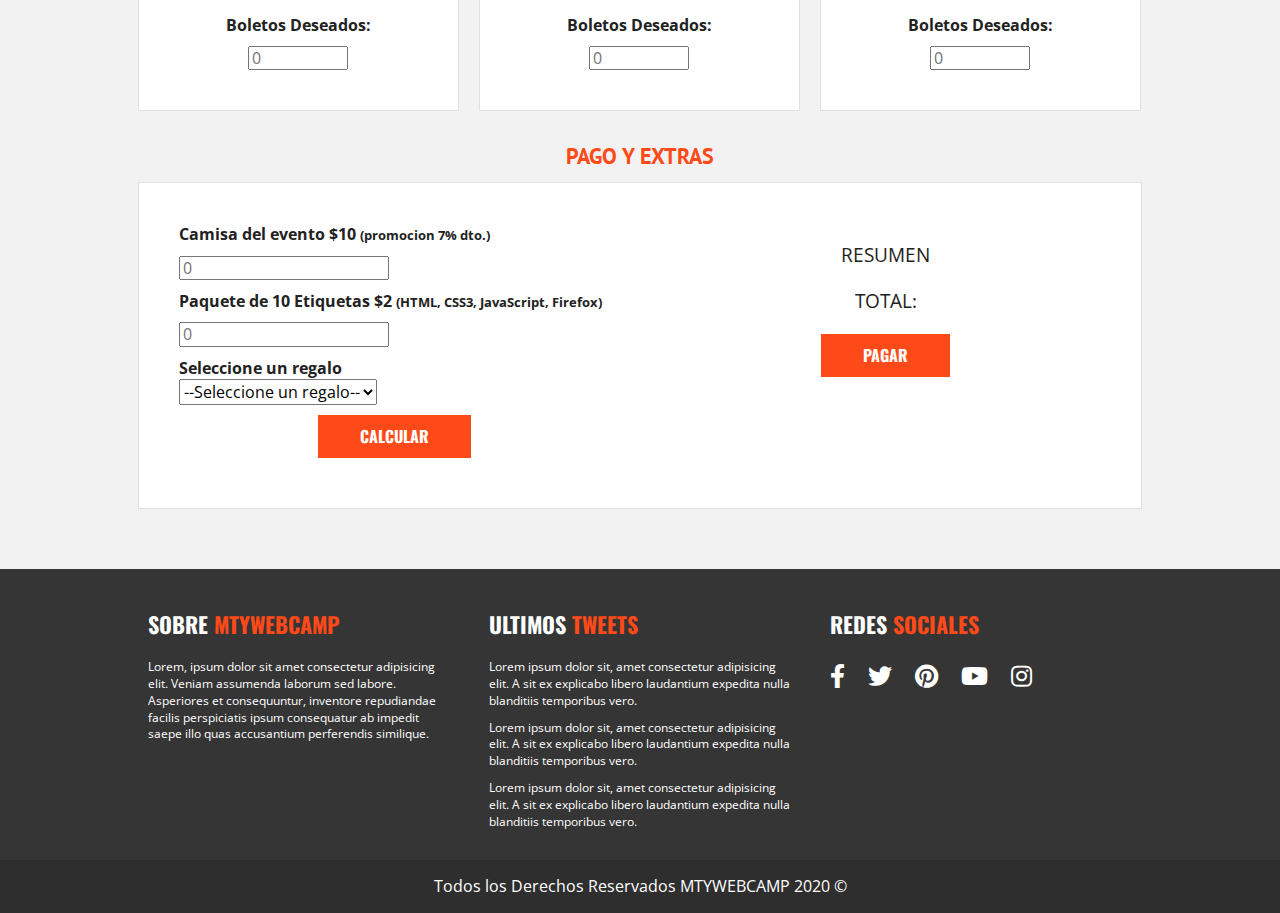
==== commit b6b81093: "javascript, jquery and plugins added" ====
--- a/registro.html
+++ b/registro.html
@@ -36,11 +36,19 @@
       <div class="hero">
         <div class="contenido-head">
           <nav class="redes-sociales">
-            <a href=""><i class="fab fa-facebook-f"></i></a>
-            <a href=""><i class="fab fa-twitter"></i></a>
+            <a href="https://www.facebook.com/profile.php?id=1313394349"
+              ><i class="fab fa-facebook-f"></i
+            ></a>
+            <a href="https://twitter.com/Magdlr00"
+              ><i class="fab fa-twitter"></i
+            ></a>
             <a href=""><i class="fab fa-pinterest"></i></a>
-            <a href=""><i class="fab fa-youtube"></i></a>
-            <a href=""><i class="fab fa-instagram"></i></a>
+            <a href="https://www.youtube.com/channel/UCapHtDu0KYPSVHGNXDiVRiw"
+              ><i class="fab fa-youtube"></i
+            ></a>
+            <a href="https://www.instagram.com/marcelo_gzz_dl_rosa/"
+              ><i class="fab fa-instagram"></i
+            ></a>
           </nav>
 
           <div class="info-event">
@@ -62,7 +70,9 @@
 
     <div class="barra">
       <div class="contenedor clearfix">
-        <div class="logo"><img src="img/logo.svg" alt="Logotipo" /></div>
+        <div class="logo">
+          <a href="index.html"><img src="img/logo.svg" alt="Logotipo"/></a>
+        </div>
         <div class="menu-movil">
           <span></span>
           <span></span>
@@ -70,7 +80,7 @@
         </div>
 
         <nav class="nave-prin">
-          <a href="#">Conferencia</a>
+          <a href="conferencia.html">Conferencia</a>
           <a href="#">Calendario</a>
           <a href="#">Invitados</a>
           <a href="registro.html">Reservaciones</a>
@@ -109,12 +119,13 @@
               placeholder="Tu Correo Electronico"
             />
           </div>
+          <div id="error"></div>
         </div>
 
         <div id="paquetes" class="paquetes">
           <ul class="lista-precios clearfix">
             <li>
-              <div class="tabla-precio">
+              <div class="tabla-precio no-effect">
                 <h3>pase por dia (viernes)</h3>
                 <p class="numero">$30</p>
                 <ul>
@@ -135,7 +146,7 @@
               </div>
             </li>
             <li>
-              <div class="tabla-precio">
+              <div class="tabla-precio no-effect">
                 <h3>todos los dias</h3>
                 <p class="numero">$50</p>
                 <ul>
@@ -156,7 +167,7 @@
               </div>
             </li>
             <li>
-              <div class="tabla-precio">
+              <div class="tabla-precio no-effect">
                 <h3>pase por 2 dias (viernes y sabado)</h3>
                 <p class="numero">$45</p>
                 <ul>
@@ -254,7 +265,7 @@
                 >
               </div>
               <div>
-                <p>Seminarios:</p>
+                <p>Seminario no-effects:</p>
                 <label
                   ><input
                     type="checkbox"
@@ -504,7 +515,7 @@
                   Seleccione un regalo
                 </label>
                 <br />
-                <select id="regalo" required>
+                <select id="regalo">
                   <option value="" disabled="" selected=""
                     >--Seleccione un regalo--</option
                   >
@@ -598,6 +609,7 @@
           '<script src="js/vendor/jquery-3.4.1.min.js"><\/script>'
         );
     </script>
+    <script src="js/jquery.lettering.js"></script>
     <script src="js/plugins.js"></script>
     <script src="js/main.js"></script>
 
--- a/css/main.css
+++ b/css/main.css
@@ -167,6 +167,7 @@
 }
 
 .boton:hover {
+  cursor: pointer;
   background-color: #e33000;
 }
 
@@ -214,6 +215,46 @@
 .seccion p {
   font-size: 18px;
   text-align: center;
+}
+
+/*Lettering*/
+
+.nombre-sitio span {
+  position: relative;
+  text-shadow: 0 0 30px black;
+}
+
+@media (min-width: 992px) {
+  .char1 {
+    top: 20px; right: 20px;
+  }
+  .char2 {
+    top: 0px; left: -20px;
+  }
+  .char3 {
+    top: 10px; right: 20px;
+  }
+  .char4 {
+    top: 5px; right: 10px;
+  }
+  .char5 {
+    top: 15px; right: 10px;
+  }
+  .char6 {
+    top: 5px; left: 5px;
+  }
+  .char7 {
+    top: 20px; left: -5px;
+  }
+  .char8 {
+    top: 0px; left: 5px;
+  }
+  .char9 {
+    top: 10px; right: 20px;
+  }
+  .char10 {
+    top: 20px; right: 20px;
+  }
 }
 
 /*Header*/
@@ -456,8 +497,6 @@
 
 .menu-prog {
   width: 100%;
-  border-bottom: 1px solid #fe4918;
-  padding-bottom: 10px;
 }
 
 @media (min-width: 768px) {
@@ -474,6 +513,24 @@
   font-family: "Oswald", sans-serif;
   margin-bottom: 10px;
   font-size: 1.2em;
+  position: relative;
+  padding-bottom: 10px;
+  border-bottom: 1px solid #fe4918;
+}
+
+.menu-prog a.activo::after {
+  position: absolute;
+  content: "";
+  left: 0;
+  right: 0;
+  margin-left: auto;
+  margin-right: auto;
+  height: 20px;
+  width: 30px;
+  bottom: -20px;
+  background-image: url(../img/talleres-flecha.jpg);
+  background-position: top center;
+  background-repeat: no-repeat;
 }
 
 @media (min-width: 768px) {
@@ -487,6 +544,10 @@
   color: #fe4918;
   padding-right: 5px;
   font-size: 18px;
+}
+
+.ocultar {
+  display: none;
 }
 
 .detalle-event {
@@ -678,7 +739,6 @@
 
 .mapa {
   height: 380px;
-  background-color: #fe4918;
 }
 
 /*Testimoniales*/
@@ -890,7 +950,7 @@
   }
 }
 
-.tabla-precio:hover {
+.no-effect:hover {
   transform: none;
   box-shadow: none;
 }
@@ -904,7 +964,6 @@
 
 .contenido-dia {
   padding: 20px;
-  /*display: none;*/
 }
 
 @media (min-width: 768px) {
@@ -960,9 +1019,32 @@
   padding: 30px;
 }
 
-div.resumen input  {
+div.resumen input {
   display: block;
   margin: 10px auto;
+}
+
+#lista-productos {
+  background-color: #e1e1e1;
+  padding: 20px;
+  display: none;
+}
+
+#suma-total {
+  text-align: center;
+  font-size: 2em;
+  color: #fe4918;
+}
+
+#eventos {
+  display: none;
+}
+
+#error {
+  clear: both;
+  padding: 20px;
+  text-align: center;
+  display: none;
 }
 
 /* ==========================================================================
